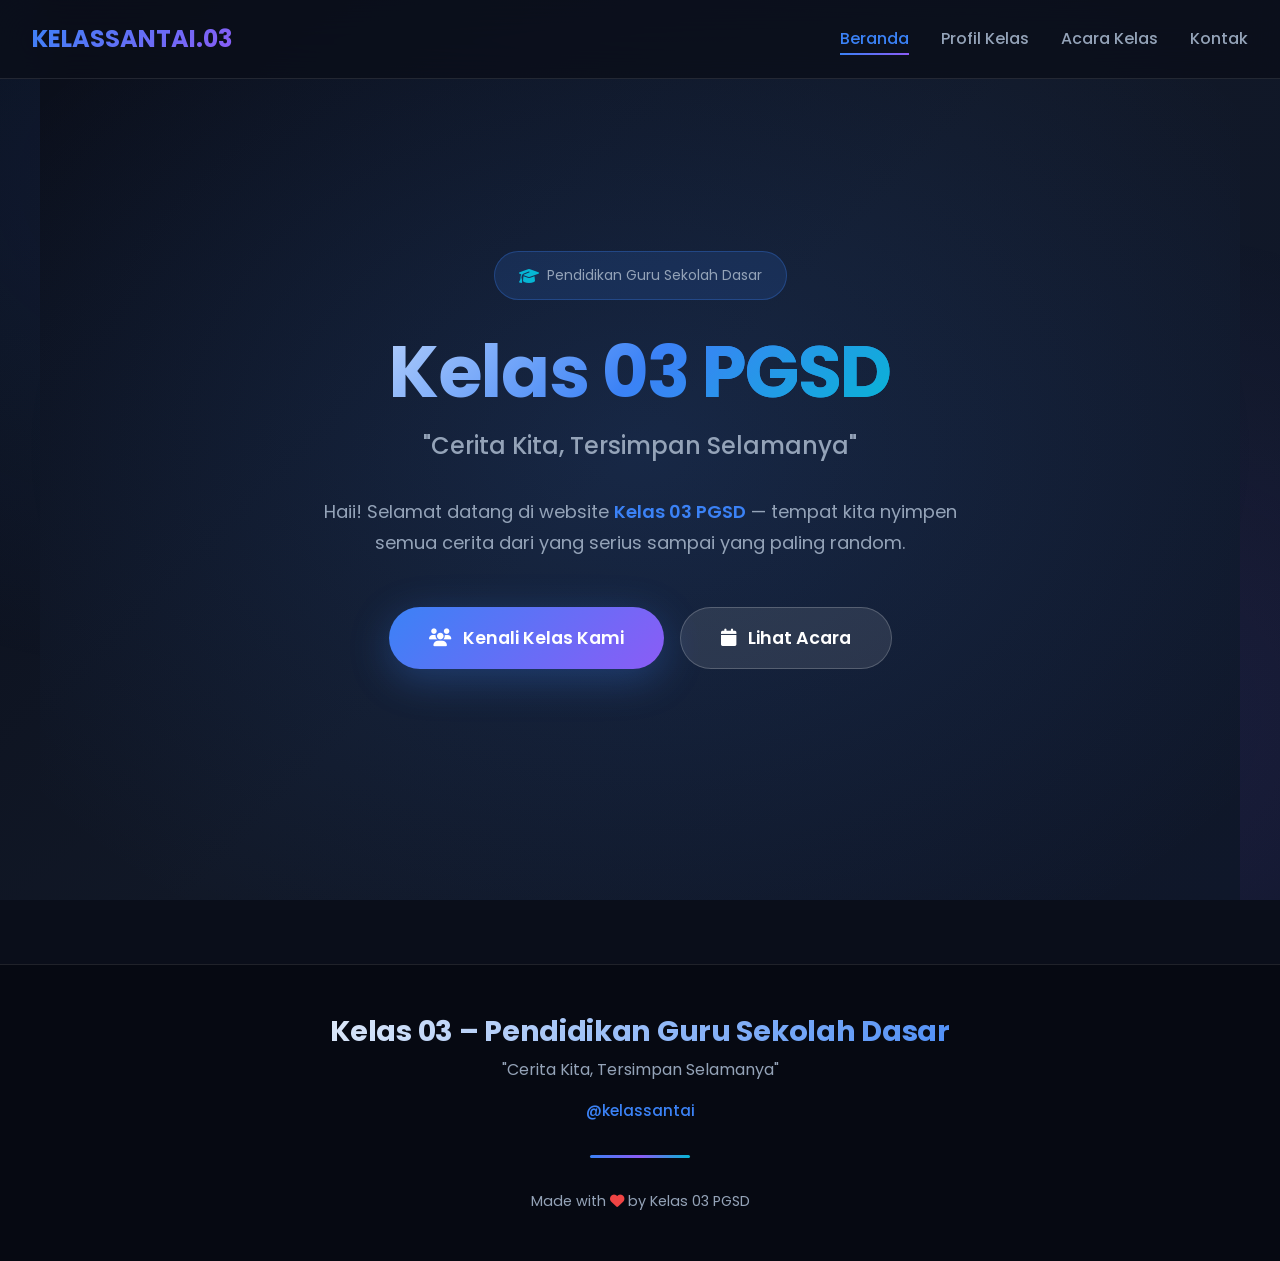
==== index.html @ fdf94b99 "Add files via upload" ====
<!DOCTYPE html>
<html lang="id">
<head>
    <meta charset="UTF-8">
    <meta name="viewport" content="width=device-width, initial-scale=1.0">
    <title>Beranda - Kelas 03 PGSD</title>
    <link rel="preconnect" href="https://fonts.googleapis.com">
    <link rel="preconnect" href="https://fonts.gstatic.com" crossorigin>
    <link href="https://fonts.googleapis.com/css2?family=Poppins:wght@300;400;500;600;700&display=swap" rel="stylesheet">
    <link rel="stylesheet" href="https://cdnjs.cloudflare.com/ajax/libs/font-awesome/6.4.0/css/all.min.css">
    <link rel="stylesheet" href="style.css">
</head>
<body>
    <!-- Logo Popup Overlay -->
    <div class="logo-popup" id="logoPopup">
        <img src="logo kelas png.png" alt="Logo Kelas 03" class="logo-popup-image">
    </div>

    <!-- Background Layers -->
    <div class="bg-layer bg-layer-1"></div>
    <div class="bg-layer bg-layer-2"></div>
    <div class="bg-layer bg-layer-3"></div>

    <!-- Navbar -->
    <nav class="navbar">
        <a href="index.html" class="nav-logo">KELASSANTAI.03</a>
        <ul class="nav-links" id="navLinks">
            <li><a href="index.html" class="active">Beranda</a></li>
            <li><a href="Profil Kelas.html">Profil Kelas</a></li>
            <li><a href="Acara kelas.html">Acara Kelas</a></li>
            <li><a href="Kontak.html">Kontak</a></li>
        </ul>
        <button class="mobile-menu-btn" id="mobileMenuBtn">
            <i class="fas fa-bars"></i>
        </button>
    </nav>

    <!-- Hero Section -->
    <section class="hero" id="beranda">
        <div class="hero-bg">
            <div class="hero-bg-gradient"></div>
            <div class="hero-bg-glow"></div>
        </div>
        
        <div class="hero-content">
            <div class="hero-badge">
                <i class="fas fa-graduation-cap"></i>
                <span>Pendidikan Guru Sekolah Dasar</span>
            </div>
            
            <h1>Kelas 03 <span class="highlight">PGSD</span></h1>
            
            <p class="hero-tagline">"Cerita Kita, Tersimpan Selamanya"</p>
            
            <p class="hero-subtitle">
                Haii! Selamat datang di website <span class="highlight">Kelas 03 PGSD</span> — tempat kita nyimpen semua cerita dari yang serius sampai yang paling random.
            </p>
            
            <div class="hero-cta">
                <a href="Profil Kelas.html" class="cta-button">
                    <i class="fas fa-users"></i>
                    Kenali Kelas Kami
                </a>
                <a href="Acara kelas.html" class="cta-button secondary">
                    <i class="fas fa-calendar"></i>
                    Lihat Acara
                </a>
            </div>
        </div>
        
    </section>

    <!-- Footer -->
    <footer class="footer">
        <div class="footer-content">
            <h2 class="footer-title">Kelas 03 – Pendidikan Guru Sekolah Dasar</h2>
            <p class="footer-tagline">"Cerita Kita, Tersimpan Selamanya"</p>
            <p class="footer-username">@kelassantai</p>
            
            <div class="footer-divider"></div>
            
            <p class="footer-bottom">
                Made with <i class="fas fa-heart"></i> by Kelas 03 PGSD
            </p>
        </div>
    </footer>

    <script>
        // Mobile Menu Toggle
        const mobileMenuBtn = document.getElementById('mobileMenuBtn');
        const navLinks = document.getElementById('navLinks');

        mobileMenuBtn.addEventListener('click', () => {
            navLinks.classList.toggle('active');
            const icon = mobileMenuBtn.querySelector('i');
            icon.classList.toggle('fa-bars');
            icon.classList.toggle('fa-times');
        });

        // Close mobile menu when clicking a link
        document.querySelectorAll('.nav-links a').forEach(link => {
            link.addEventListener('click', () => {
                navLinks.classList.remove('active');
                const icon = mobileMenuBtn.querySelector('i');
                icon.classList.add('fa-bars');
                icon.classList.remove('fa-times');
            });
        });

        // Logo Popup
        const logoPopup = document.getElementById('logoPopup');
        const navLogo = document.querySelector('.nav-logo');

        if (navLogo && logoPopup) {
            navLogo.style.cursor = 'pointer';
            
            navLogo.addEventListener('click', (e) => {
                e.preventDefault();
                logoPopup.classList.add('active');
                
                // Hide after 2 seconds
                setTimeout(() => {
                    logoPopup.classList.remove('active');
                }, 2000);
            });

            // Close on click outside
            logoPopup.addEventListener('click', () => {
                logoPopup.classList.remove('active');
            });
        }
    </script>
</body>
</html>
---- style.css ----
* {
    margin: 0;
    padding: 0;
    box-sizing: border-box;
}

:root {
    --primary-dark: #0a0e1a;
    --secondary-dark: #111827;
    --accent-blue: #3b82f6;
    --accent-purple: #8b5cf6;
    --accent-cyan: #06b6d4;
    --text-primary: #f1f5f9;
    --text-secondary: #94a3b8;
    --glass-bg: rgba(255, 255, 255, 0.05);
    --glass-border: rgba(255, 255, 255, 0.1);
    --glow-blue: rgba(59, 130, 246, 0.3);
    --glow-purple: rgba(139, 92, 246, 0.3);
    --container-max: 1200px;
    --spacing-xs: 8px;
    --spacing-sm: 12px;
    --spacing-md: 16px;
    --spacing-lg: 24px;
    --spacing-xl: 32px;
}

html {
    scroll-behavior: smooth;
}

body {
    font-family: 'Poppins', sans-serif;
    background: var(--primary-dark);
    color: var(--text-primary);
    min-height: 100vh;
    overflow-x: hidden;
    line-height: 1.6;
}

/* Container for consistent width */
.container {
    width: 100%;
    max-width: var(--container-max);
    margin: 0 auto;
    padding: 0 var(--spacing-md);
}

/* Prevent text overflow */
p, h1, h2, h3, h4, h5, h6 {
    overflow-wrap: break-word;
    word-wrap: break-word;
    -webkit-hyphens: auto;
    hyphens: auto;
}

/* Responsive Heading Styles */
h1 {
    font-size: clamp(28px, 5vw, 72px);
    font-weight: 700;
    line-height: 1.2;
    letter-spacing: -0.02em;
    color: var(--text-primary);
}

h2 {
    font-size: clamp(24px, 4vw, 56px);
    font-weight: 700;
    line-height: 1.25;
    letter-spacing: -0.01em;
    color: var(--text-primary);
}

h3 {
    font-size: clamp(20px, 3vw, 48px);
    font-weight: 600;
    line-height: 1.3;
    color: var(--text-primary);
}

h4 {
    font-size: clamp(18px, 2.5vw, 36px);
    font-weight: 600;
    line-height: 1.35;
    color: var(--text-primary);
}

/* Make images responsive */
img {
    max-width: 100%;
    height: auto;
    display: block;
}

/* Ensure buttons are comfortable on mobile */
button, .btn, .cta-button {
    min-height: 44px;
    min-width: 44px;
    touch-action: manipulation;
}

/* Background Layers */
.bg-layer {
    position: fixed;
    top: 0;
    left: 0;
    width: 100%;
    height: 100%;
    pointer-events: none;
    z-index: -1;
}

.bg-layer-1 {
    background: linear-gradient(135deg, #0a0e1a 0%, #111827 50%, #0f172a 100%);
}

.bg-layer-2 {
    background: radial-gradient(ellipse at 20% 20%, rgba(59, 130, 246, 0.1) 0%, transparent 50%),
                radial-gradient(ellipse at 80% 80%, rgba(139, 92, 246, 0.1) 0%, transparent 50%);
}

.bg-layer-3 {
    background: radial-gradient(ellipse at 50% 50%, rgba(6, 182, 212, 0.05) 0%, transparent 70%);
}

/* Logo Popup */
.logo-popup {
    position: fixed;
    top: 0;
    left: 0;
    right: 0;
    bottom: 0;
    background: rgba(10, 14, 26, 0.95);
    backdrop-filter: blur(20px);
    display: flex;
    align-items: center;
    justify-content: center;
    z-index: 9999;
    opacity: 0;
    visibility: hidden;
    transition: all 0.4s ease;
}

.logo-popup.active {
    opacity: 1;
    visibility: visible;
}

.logo-popup-image {
    max-width: 80%;
    max-height: 80%;
    object-fit: contain;
    animation: logoPopupZoom 0.5s ease forwards;
}

.logo-placeholder {
    text-align: center;
    color: #667eea;
    animation: logoPopupZoom 0.5s ease forwards;
}

.logo-placeholder i {
    font-size: 80px;
    margin-bottom: 20px;
    opacity: 0.5;
}

.logo-placeholder p {
    font-size: 24px;
    font-weight: 600;
    margin-bottom: 10px;
    color: #fff;
}

.logo-placeholder span {
    font-size: 16px;
    color: #667eea;
    font-style: italic;
}

@keyframes logoPopupZoom {
    0% {
        transform: scale(0.5);
        opacity: 0;
    }
    100% {
        transform: scale(1);
        opacity: 1;
    }
}

/* Navbar */
.navbar {
    position: fixed;
    top: 0;
    left: 0;
    right: 0;
    padding: clamp(12px, 2vw, 20px) clamp(16px, 3vw, 32px);
    background: rgba(10, 14, 26, 0.8);
    backdrop-filter: blur(20px);
    border-bottom: 1px solid var(--glass-border);
    z-index: 1000;
    display: flex;
    justify-content: space-between;
    align-items: center;
}

.nav-logo {
    font-size: clamp(18px, 2.5vw, 24px);
    font-weight: 700;
    background: linear-gradient(135deg, var(--accent-blue), var(--accent-purple));
    -webkit-background-clip: text;
    -webkit-text-fill-color: transparent;
    background-clip: text;
    text-decoration: none;
}

.logo-popup-image {
    max-width: 85%;
    max-height: 85%;
    object-fit: contain;
    animation: logoPopupZoom 0.5s ease forwards;
    filter: drop-shadow(0 0 20px rgba(102, 126, 234, 0.6))
            drop-shadow(0 0 40px rgba(118, 75, 162, 0.4));
}

.nav-links {
    display: flex;
    gap: clamp(16px, 3vw, 32px);
    list-style: none;
}

.nav-links a {
    color: var(--text-secondary);
    text-decoration: none;
    font-weight: 500;
    font-size: clamp(12px, 1.5vw, 16px);
    transition: all 0.3s ease;
    position: relative;
}

.nav-links a:hover {
    color: var(--text-primary);
}

.nav-links a.active {
    color: var(--accent-blue);
}

.nav-links a::after {
    content: '';
    position: absolute;
    bottom: -5px;
    left: 0;
    width: 0;
    height: 2px;
    background: linear-gradient(90deg, var(--accent-blue), var(--accent-purple));
    transition: width 0.3s ease;
}

.nav-links a:hover::after,
.nav-links a.active::after {
    width: 100%;
}

.mobile-menu-btn {
    display: none;
    background: none;
    border: none;
    color: var(--text-primary);
    font-size: 1.5rem;
    cursor: pointer;
}

/* Hero Section */
.hero {
    position: relative;
    width: 100%;
    min-height: 100vh;
    display: flex;
    align-items: center;
    justify-content: center;
    text-align: center;
    overflow: hidden;
    padding: 80px 20px 60px;
}

.hero-bg {
    position: absolute;
    top: 0;
    left: 0;
    right: 0;
    bottom: 0;
    z-index: -1;
}

.hero-bg-gradient {
    position: absolute;
    top: 0;
    left: 0;
    right: 0;
    bottom: 0;
    background: linear-gradient(135deg, #0a0e1a 0%, #111827 50%, #0f172a 100%);
}

.hero-bg-glow {
    position: absolute;
    top: 50%;
    left: 50%;
    transform: translate(-50%, -50%);
    width: 150%;
    height: 150%;
    background: radial-gradient(ellipse at center, rgba(59, 130, 246, 0.15) 0%, transparent 60%);
    pointer-events: none;
}

.hero-content {
    max-width: 900px;
    width: 100%;
    animation: heroFadeIn 1s ease forwards;
}

@keyframes heroFadeIn {
    from {
        opacity: 0;
        transform: translateY(30px);
    }
    to {
        opacity: 1;
        transform: translateY(0);
    }
}

.hero-badge {
    display: inline-flex;
    align-items: center;
    gap: 8px;
    padding: 12px 24px;
    background: rgba(59, 130, 246, 0.15);
    backdrop-filter: blur(10px);
    border: 1px solid rgba(59, 130, 246, 0.3);
    border-radius: 50px;
    font-size: clamp(12px, 2vw, 14px);
    color: var(--text-secondary);
    margin-bottom: clamp(16px, 3vw, 32px);
    animation: heroFadeIn 1s ease forwards;
    animation-delay: 0.2s;
    opacity: 0;
}

.hero-badge i {
    color: var(--accent-cyan);
    font-size: clamp(14px, 2.5vw, 16px);
}

.hero-content h1 {
    font-size: clamp(32px, 7vw, 72px);
    font-weight: 700;
    margin-bottom: clamp(8px, 2vw, 16px);
    background: linear-gradient(135deg, #ffffff 0%, var(--accent-blue) 50%, var(--accent-cyan) 100%);
    -webkit-background-clip: text;
    -webkit-text-fill-color: transparent;
    background-clip: text;
    line-height: 1.1;
    animation: heroFadeIn 1s ease forwards;
    animation-delay: 0.4s;
    opacity: 0;
}

.hero-content h1 .highlight {
    background: linear-gradient(135deg, var(--accent-blue), var(--accent-cyan));
    -webkit-background-clip: text;
    -webkit-text-fill-color: transparent;
    background-clip: text;
}

.hero-tagline {
    font-size: clamp(16px, 3vw, 24px);
    color: var(--text-secondary);
    margin-bottom: clamp(16px, 3vw, 32px);
    font-weight: 500;
    animation: heroFadeIn 1s ease forwards;
    animation-delay: 0.6s;
    opacity: 0;
}

.hero-subtitle {
    font-size: clamp(14px, 2.5vw, 18px);
    color: var(--text-secondary);
    line-height: 1.7;
    margin-bottom: clamp(24px, 4vw, 48px);
    max-width: 650px;
    margin-left: auto;
    margin-right: auto;
    animation: heroFadeIn 1s ease forwards;
    animation-delay: 0.8s;
    opacity: 0;
}

.hero-subtitle .highlight {
    color: var(--accent-blue);
    font-weight: 600;
}

.hero-cta {
    display: flex;
    gap: 16px;
    justify-content: center;
    flex-wrap: wrap;
    animation: heroFadeIn 1s ease forwards;
    animation-delay: 1s;
    opacity: 0;
}

.cta-button {
    display: inline-flex;
    align-items: center;
    gap: 8px;
    padding: clamp(12px, 2vw, 16px) clamp(20px, 4vw, 32px);
    background: linear-gradient(135deg, var(--accent-blue), var(--accent-purple));
    color: #ffffff;
    text-decoration: none;
    border-radius: 50px;
    font-weight: 600;
    font-size: clamp(14px, 2vw, 16px);
    transition: all 0.3s ease;
    box-shadow: 0 10px 30px rgba(59, 130, 246, 0.3);
    border: none;
    cursor: pointer;
}

.cta-button:hover {
    transform: translateY(-3px);
    box-shadow: 0 15px 40px rgba(59, 130, 246, 0.4);
}

.cta-button.secondary {
    background: rgba(255, 255, 255, 0.1);
    backdrop-filter: blur(10px);
    border: 1px solid rgba(255, 255, 255, 0.2);
    box-shadow: none;
}

.cta-button.secondary:hover {
    background: rgba(255, 255, 255, 0.2);
    box-shadow: 0 10px 30px rgba(255, 255, 255, 0.1);
}

.scroll-indicator {
    position: absolute;
    bottom: clamp(16px, 3vw, 32px);
    left: 50%;
    transform: translateX(-50%);
    display: flex;
    flex-direction: column;
    align-items: center;
    gap: 8px;
    color: var(--text-secondary);
    font-size: clamp(10px, 1.5vw, 12px);
    animation: bounce 2s infinite;
}

.scroll-indicator i {
    font-size: clamp(14px, 2vw, 18px);
}

@keyframes bounce {
    0%, 20%, 50%, 80%, 100% { transform: translateX(-50%) translateY(0); }
    40% { transform: translateX(-50%) translateY(-10px); }
    60% { transform: translateX(-50%) translateY(-5px); }
}

.hero-description .emoji-highlight {
    font-size: 1.3rem;
}

.cta-button {
    display: inline-flex;
    align-items: center;
    gap: 0.75rem;
    padding: 1rem 2.5rem;
    background: linear-gradient(135deg, var(--accent-blue), var(--accent-purple));
    color: white;
    text-decoration: none;
    border-radius: 50px;
    font-weight: 600;
    font-size: 1.1rem;
    transition: all 0.3s ease;
    box-shadow: 0 10px 40px var(--glow-blue);
    border: none;
    cursor: pointer;
}

.cta-button:hover {
    transform: translateY(-3px);
    box-shadow: 0 15px 50px var(--glow-purple);
}

/* Sections */
section {
    padding: clamp(40px, 8vw, 96px) clamp(16px, 4vw, 32px);
    max-width: 1200px;
    margin: 0 auto;
}

.section-header {
    text-align: center;
    margin-bottom: clamp(24px, 5vw, 64px);
}

.section-header h2 {
    font-size: clamp(1.75rem, 5vw, 3rem);
    font-weight: 700;
    margin-bottom: 0.75rem;
    background: linear-gradient(135deg, var(--text-primary), var(--accent-blue));
    -webkit-background-clip: text;
    -webkit-text-fill-color: transparent;
    background-clip: text;
    line-height: 1.3;
}

.section-header p {
    color: var(--text-secondary);
    font-size: clamp(14px, 2.5vw, 18px);
    max-width: 600px;
    margin: 0 auto;
    line-height: 1.7;
}

.section-icon {
    font-size: clamp(2rem, 5vw, 3rem);
    margin-bottom: 1rem;
}

/* Header Image Section */
.header-image-section {
    padding-top: 70px;
    margin-bottom: clamp(16px, 3vw, 32px);
}

.header-image-wrapper {
    position: relative;
    width: 100%;
    max-height: clamp(300px, 50vw, 500px);
    overflow: hidden;
    border-radius: 0 0 clamp(16px, 4vw, 30px) clamp(16px, 4vw, 30px);
}

.header-image {
    width: 100%;
    height: clamp(200px, 40vw, 450px);
    object-fit: cover;
    object-position: center;
    display: block;
    filter: brightness(0.85) contrast(1.05);
}

.header-overlay {
    position: absolute;
    top: 0;
    left: 0;
    right: 0;
    bottom: 0;
    background: linear-gradient(
        180deg,
        rgba(10, 14, 26, 0.4) 0%,
        rgba(10, 14, 26, 0.6) 50%,
        rgba(10, 14, 26, 0.8) 100%
    );
    pointer-events: none;
}

.header-content {
    position: absolute;
    bottom: 0;
    left: 0;
    right: 0;
    padding: 3rem 2rem;
    text-align: center;
    z-index: 10;
}

.header-badge {
    display: inline-flex;
    align-items: center;
    gap: 0.5rem;
    background: rgba(59, 130, 246, 0.3);
    backdrop-filter: blur(10px);
    padding: 0.5rem 1.5rem;
    border-radius: 50px;
    margin-bottom: 1rem;
    border: 1px solid rgba(255, 255, 255, 0.2);
    animation: fadeInDown 0.8s ease forwards;
}

.header-badge i {
    color: var(--accent-cyan);
}

.header-badge span {
    font-size: 0.9rem;
    font-weight: 500;
    color: var(--text-primary);
}

.header-content h2 {
    font-size: 3rem;
    font-weight: 700;
    margin-bottom: 0.5rem;
    background: linear-gradient(135deg, #ffffff, #e2e8f0);
    -webkit-background-clip: text;
    -webkit-text-fill-color: transparent;
    background-clip: text;
    animation: fadeInUp 0.8s ease forwards;
    animation-delay: 0.2s;
    opacity: 0;
}

.header-tagline {
    font-size: 1.2rem;
    color: rgba(255, 255, 255, 0.9);
    font-weight: 300;
    margin-bottom: 1.5rem;
    animation: fadeInUp 0.8s ease forwards;
    animation-delay: 0.4s;
    opacity: 0;
}

.header-divider {
    display: flex;
    align-items: center;
    justify-content: center;
    gap: 1rem;
    animation: fadeIn 0.8s ease forwards;
    animation-delay: 0.6s;
    opacity: 0;
}

.header-divider span {
    width: 60px;
    height: 2px;
    background: linear-gradient(90deg, transparent, rgba(255, 255, 255, 0.6), transparent);
}

.header-divider i {
    color: #ec4899;
    font-size: 1.2rem;
    animation: heartbeat 1.5s ease infinite;
}

@keyframes fadeIn {
    from { opacity: 0; }
    to { opacity: 1; }
}

@keyframes fadeInUp {
    from {
        opacity: 0;
        transform: translateY(20px);
    }
    to {
        opacity: 1;
        transform: translateY(0);
    }
}

@keyframes fadeInDown {
    from {
        opacity: 0;
        transform: translateY(-20px);
    }
    to {
        opacity: 1;
        transform: translateY(0);
    }
}

@keyframes heartbeat {
    0%, 100% { transform: scale(1); }
    50% { transform: scale(1.2); }
}

/* Article Section */
.article-section {
    padding-top: 0;
    padding-bottom: 0;
}

.article-container {
    max-width: 900px;
    margin: 0 auto;
}

.article-header {
    position: relative;
    width: 100%;
    max-height: 90vh;
    overflow: hidden;
    margin-bottom: 0;
}

.article-image {
    width: 100%;
    height: auto;
    display: block;
    filter: brightness(1) contrast(1.05) saturate(1.1);
}

.article-image-overlay {
    position: absolute;
    top: 0;
    left: 0;
    right: 0;
    bottom: 0;
    background: linear-gradient(
        180deg,
        rgba(10, 14, 26, 0.4) 0%,
        rgba(10, 14, 26, 0.6) 50%,
        rgba(10, 14, 26, 0.9) 100%
    );
}

.article-header-content {
    position: absolute;
    bottom: 0;
    left: 0;
    right: 0;
    padding: 3rem 2rem;
    text-align: center;
}

.article-category {
    display: inline-flex;
    align-items: center;
    gap: 8px;
    background: rgba(249, 115, 22, 0.9);
    color: #ffffff;
    padding: 8px 16px;
    border-radius: 50px;
    font-size: 0.85rem;
    font-weight: 500;
    margin-bottom: 1rem;
}

.article-header-content h1 {
    font-size: clamp(28px, 5vw, 48px);
    font-weight: 700;
    color: #ffffff;
    margin-bottom: 1rem;
    line-height: 1.2;
}

.article-meta {
    display: flex;
    flex-wrap: wrap;
    gap: 1.5rem;
    color: rgba(255, 255, 255, 0.9);
    font-size: 0.95rem;
}

.article-meta span {
    display: flex;
    align-items: center;
    gap: 8px;
}

.article-body {
    background: rgba(255, 255, 255, 0.03);
    border: 1px solid rgba(255, 255, 255, 0.1);
    border-radius: 20px;
    padding: 3rem;
}

.article-lead {
    font-size: clamp(28px, 5vw, 48px);
    color: #ffffff;
    line-height: 1.3;
    letter-spacing: -0.02em;
    margin-bottom: 1.5rem;
    font-weight: 700;
}

.article-body p {
    font-size: 1.1rem;
    color: rgba(255, 255, 255, 0.9);
    line-height: 1.9;
    margin-bottom: 1.5rem;
    font-family: 'Poppins', sans-serif;
}

.article-body h2 {
    font-size: clamp(24px, 4vw, 36px);
    font-weight: 700;
    color: #ffffff;
    margin: 2.5rem 0 1.5rem;
    display: flex;
    align-items: center;
    gap: 12px;
    line-height: 1.3;
    letter-spacing: -0.01em;
}

.article-body h2 i {
    color: #ec4899;
}

.article-quote {
    font-size: 1.3rem;
    color: var(--accent-blue);
    font-style: italic;
    text-align: center;
    padding: 2rem;
    margin: 2rem 0;
    border-left: 4px solid var(--accent-blue);
    border-right: 4px solid var(--accent-blue);
    background: rgba(59, 130, 246, 0.1);
    border-radius: 10px;
}

.article-body .back-btn {
    display: inline-flex;
    align-items: center;
    gap: 8px;
    margin-top: 2rem;
    padding: 14px 28px;
    background: linear-gradient(135deg, var(--accent-blue), var(--accent-purple));
    color: #ffffff;
    text-decoration: none;
    border-radius: 50px;
    font-weight: 600;
    font-size: 1rem;
    transition: all 0.3s ease;
    box-shadow: 0 10px 30px rgba(59, 130, 246, 0.3);
}

.article-body .back-btn:hover {
    transform: translateY(-3px);
    box-shadow: 0 15px 40px rgba(59, 130, 246, 0.4);
}

/* Activity Card Image */
.activity-img {
    width: 100%;
    height: 100%;
    object-fit: cover;
    border-radius: 15px;
}

/* Stats Section */
.stats-section {
    padding: 2rem 0;
    text-align: center;
}

.stats-title {
    font-size: 1.8rem;
    margin-bottom: 2rem;
    background: linear-gradient(135deg, var(--accent-blue), var(--accent-purple));
    -webkit-background-clip: text;
    -webkit-text-fill-color: transparent;
    background-clip: text;
}

.stats-title i {
    -webkit-text-fill-color: var(--accent-blue);
    margin-right: 0.5rem;
}

.stats-grid {
    display: grid;
    grid-template-columns: repeat(auto-fit, minmax(280px, 1fr));
    gap: 2rem;
    max-width: 1000px;
    margin: 0 auto;
}

.stats-card {
    padding: 2.5rem 2rem;
    border-radius: 20px;
    text-align: center;
    transition: all 0.4s ease;
    position: relative;
    overflow: hidden;
}

.stats-card::before {
    content: '';
    position: absolute;
    top: 0;
    left: 0;
    right: 0;
    height: 4px;
    background: linear-gradient(90deg, transparent, var(--accent-blue), transparent);
    opacity: 0;
    transition: opacity 0.3s ease;
}

.stats-card:hover::before {
    opacity: 1;
}

.stats-card:hover {
    transform: translateY(-10px);
    box-shadow: 0 20px 40px rgba(0, 0, 0, 0.3);
}

.stats-icon {
    width: 80px;
    height: 80px;
    border-radius: 50%;
    display: flex;
    align-items: center;
    justify-content: center;
    margin: 0 auto 1.5rem;
    font-size: 2.5rem;
    position: relative;
}

.mahasiswa-card .stats-icon {
    background: linear-gradient(135deg, rgba(59, 130, 246, 0.2), rgba(59, 130, 246, 0.1));
    color: var(--accent-blue);
    box-shadow: 0 0 30px rgba(59, 130, 246, 0.3);
}

.mahasiswi-card .stats-icon {
    background: linear-gradient(135deg, rgba(236, 72, 153, 0.2), rgba(236, 72, 153, 0.1));
    color: #ec4899;
    box-shadow: 0 0 30px rgba(236, 72, 153, 0.3);
}

.total-card .stats-icon {
    background: linear-gradient(135deg, rgba(139, 92, 246, 0.2), rgba(139, 92, 246, 0.1));
    color: var(--accent-purple);
    box-shadow: 0 0 30px rgba(139, 92, 246, 0.3);
}

.stats-number {
    font-size: 4rem;
    font-weight: 700;
    line-height: 1;
    margin-bottom: 0.5rem;
}

.mahasiswa-card .stats-number {
    color: #ffffff;
}

.mahasiswi-card .stats-number {
    color: #ffffff;
}

.total-card .stats-number {
    color: #ffffff;
}

.stats-card h4 {
    font-size: 1.3rem;
    margin-bottom: 0.25rem;
}

.stats-card p {
    color: var(--text-secondary);
    font-size: 0.95rem;
}

/* Animation for counter */
@keyframes countUp {
    0% {
        transform: translateY(20px);
        opacity: 0;
    }
    100% {
        transform: translateY(0);
        opacity: 1;
    }
}

.counter {
    animation: countUp 0.5s ease forwards;
}

/* Cards */
.card {
    background: var(--glass-bg);
    border: 1px solid var(--glass-border);
    border-radius: clamp(12px, 3vw, 20px);
    padding: clamp(16px, 4vw, 32px);
    backdrop-filter: blur(20px);
    transition: all 0.3s ease;
    overflow: hidden;
}

.card:hover {
    transform: translateY(-5px);
    border-color: var(--accent-blue);
    box-shadow: 0 20px 60px rgba(59, 130, 246, 0.1);
}

/* Profile Section */
.profile-grid {
    display: grid;
    grid-template-columns: repeat(auto-fit, minmax(280px, 1fr));
    gap: clamp(16px, 3vw, 32px);
    margin-bottom: clamp(24px, 4vw, 48px);
}

.identity-card {
    text-align: center;
}

.identity-card h3 {
    font-size: clamp(1.25rem, 3vw, 1.5rem);
    margin-bottom: clamp(12px, 2vw, 24px);
    color: var(--accent-blue);
    display: flex;
    align-items: center;
    justify-content: center;
    gap: 0.5rem;
    flex-wrap: wrap;
}

.identity-item {
    display: flex;
    justify-content: space-between;
    padding: 0.75rem 0;
    border-bottom: 1px solid var(--glass-border);
    gap: 8px;
}

.identity-item:last-child {
    border-bottom: none;
}

.identity-label {
    color: var(--text-secondary);
    font-size: clamp(13px, 2vw, 15px);
}

.identity-value {
    font-weight: 600;
    color: var(--text-primary);
    font-size: clamp(13px, 2vw, 15px);
    text-align: right;
}

.dosen-card {
    text-align: center;
}

.dosen-card h3 {
    font-size: clamp(1.25rem, 3vw, 1.5rem);
    margin-bottom: clamp(12px, 2vw, 24px);
    color: var(--accent-purple);
    display: flex;
    align-items: center;
    justify-content: center;
    gap: 0.5rem;
    flex-wrap: wrap;
}

.dosen-avatar {
    width: clamp(80px, 15vw, 100px);
    height: clamp(80px, 15vw, 100px);
    border-radius: 50%;
    background: linear-gradient(135deg, var(--accent-blue), var(--accent-purple));
    display: flex;
    align-items: center;
    justify-content: center;
    margin: 0 auto 1rem;
    font-size: clamp(2rem, 5vw, 2.5rem);
}

.struktur-card {
    text-align: center;
}

.struktur-card h3 {
    font-size: clamp(1.25rem, 3vw, 1.5rem);
    margin-bottom: clamp(12px, 2vw, 24px);
    color: var(--accent-cyan);
    display: flex;
    align-items: center;
    justify-content: center;
    gap: 0.5rem;
    flex-wrap: wrap;
}

.struktur-item {
    display: flex;
    align-items: center;
    gap: clamp(8px, 2vw, 16px);
    padding: clamp(8px, 2vw, 16px);
    background: rgba(255, 255, 255, 0.03);
    border-radius: 12px;
    overflow: hidden;
    margin-bottom: 0.75rem;
}

.struktur-item:last-child {
    margin-bottom: 0;
}

.struktur-item i {
    font-size: 1.5rem;
    color: var(--accent-blue);
}

.struktur-item .role {
    color: var(--text-secondary);
    font-size: 0.9rem;
}

.struktur-item .name {
    font-weight: 600;
}

/* Deskripsi Kelas */
.deskripsi-section {
    margin-top: 3rem;
}

.deskripsi-card {
    padding: 2.5rem;
}

.deskripsi-card h3 {
    font-size: 1.8rem;
    margin-bottom: 1.5rem;
    display: flex;
    align-items: center;
    gap: 0.75rem;
}

.deskripsi-card h3 i {
    color: var(--accent-blue);
}

.deskripsi-card p {
    color: var(--text-secondary);
    line-height: 1.8;
    margin-bottom: 2rem;
}

/* Perjalanan Akademik */
.perjalanan-timeline {
    display: grid;
    grid-template-columns: repeat(auto-fit, minmax(250px, 1fr));
    gap: 1.5rem;
    margin-top: 2rem;
}

.timeline-item {
    background: rgba(255, 255, 255, 0.03);
    border-radius: 15px;
    padding: 1.5rem;
    border-left: 4px solid var(--accent-blue);
    transition: all 0.3s ease;
}

.timeline-item:hover {
    background: rgba(255, 255, 255, 0.06);
    transform: translateX(5px);
}

.timeline-item.sem2 {
    border-left-color: var(--accent-purple);
}

.timeline-badge {
    display: inline-block;
    padding: 0.25rem 1rem;
    background: var(--accent-blue);
    border-radius: 20px;
    font-size: 0.8rem;
    font-weight: 600;
    margin-bottom: 0.75rem;
}

.timeline-item.sem2 .timeline-badge {
    background: var(--accent-purple);
}

.timeline-content {
    color: var(--text-secondary);
    font-size: 0.95rem;
}

/* Visi Misi */
.visi-misi-grid {
    display: grid;
    grid-template-columns: repeat(auto-fit, minmax(300px, 1fr));
    gap: 2rem;
    margin-top: 2rem;
}

.visi-card, .misi-card {
    padding: 2rem;
}

.visi-card h3, .misi-card h3 {
    font-size: 1.5rem;
    margin-bottom: 1.5rem;
    display: flex;
    align-items: center;
    gap: 0.75rem;
}

.visi-card h3 i {
    color: #fbbf24;
}

.misi-card h3 i {
    color: var(--accent-cyan);
}

.visi-card p {
    color: var(--text-secondary);
    line-height: 1.8;
    font-style: italic;
    font-size: 1.1rem;
}

.misi-list {
    list-style: none;
}

.misi-list li {
    display: flex;
    align-items: flex-start;
    gap: 0.75rem;
    padding: 0.75rem 0;
    color: var(--text-secondary);
}

.misi-list li i {
    color: var(--accent-cyan);
    margin-top: 0.25rem;
}

/* Harapan */
.harapan-card {
    margin-top: 3rem;
    text-align: center;
    padding: 2.5rem;
    background: linear-gradient(135deg, rgba(59, 130, 246, 0.1), rgba(139, 92, 246, 0.1));
}

.harapan-card h3 {
    font-size: 1.5rem;
    margin-bottom: 1rem;
    display: flex;
    align-items: center;
    justify-content: center;
    gap: 0.75rem;
}

.harapan-card h3 i {
    color: var(--accent-blue);
}

.harapan-card p {
    color: var(--text-secondary);
    line-height: 1.8;
    max-width: 700px;
    margin: 0 auto;
}

/* Acara Section */
.acara-empty {
    text-align: center;
    padding: 4rem 2rem;
}

.acara-empty-icon {
    font-size: 5rem;
    margin-bottom: 1.5rem;
    opacity: 0.5;
}

.acara-empty h3 {
    font-size: 1.5rem;
    margin-bottom: 1rem;
    color: var(--text-secondary);
}

.acara-empty p {
    color: var(--text-secondary);
    max-width: 500px;
    margin: 0 auto;
    line-height: 1.8;
}

.coming-soon-badge {
    display: inline-flex;
    align-items: center;
    gap: 0.5rem;
    padding: 0.75rem 1.5rem;
    background: linear-gradient(135deg, var(--accent-blue), var(--accent-purple));
    border-radius: 50px;
    font-weight: 600;
    margin-top: 1.5rem;
    animation: pulse 2s infinite;
}

@keyframes pulse {
    0%, 100% { transform: scale(1); }
    50% { transform: scale(1.05); }
}

/* Contact Section */
.contact-grid {
    display: grid;
    grid-template-columns: repeat(auto-fit, minmax(260px, 1fr));
    gap: clamp(16px, 3vw, 32px);
}

.contact-card {
    text-align: center;
    padding: clamp(20px, 4vw, 40px) clamp(16px, 3vw, 32px);
    transition: all 0.3s ease;
}

.contact-card:hover {
    transform: translateY(-10px);
}

.contact-icon {
    width: clamp(60px, 12vw, 80px);
    height: clamp(60px, 12vw, 80px);
    border-radius: 50%;
    display: flex;
    align-items: center;
    justify-content: center;
    margin: 0 auto clamp(12px, 2vw, 24px);
    font-size: clamp(1.5rem, 4vw, 2rem);
}

.contact-card.whatsapp .contact-icon {
    background: linear-gradient(135deg, #25D366, #128C7E);
}

.contact-card.instagram .contact-icon {
    background: linear-gradient(135deg, #f09433, #e6683c, #dc2743, #cc2366, #bc1888);
}

.contact-card.email .contact-icon {
    background: linear-gradient(135deg, var(--accent-blue), var(--accent-purple));
}

.contact-card h3 {
    font-size: clamp(1rem, 3vw, 1.2rem);
    margin-bottom: 0.5rem;
}

.contact-card .contact-label {
    color: var(--text-secondary);
    font-size: clamp(13px, 2.5vw, 14px);
    margin-bottom: clamp(8px, 2vw, 16px);
}

.contact-card .contact-value {
    font-weight: 600;
    font-size: clamp(14px, 3vw, 18px);
    word-break: break-all;
    line-height: 1.4;
}

.contact-link {
    display: inline-flex;
    align-items: center;
    gap: 0.5rem;
    padding: 0.75rem 1.5rem;
    background: rgba(255, 255, 255, 0.1);
    border-radius: 30px;
    color: var(--text-primary);
    text-decoration: none;
    font-weight: 500;
    margin-top: 1rem;
    transition: all 0.3s ease;
}

.contact-link:hover {
    background: rgba(255, 255, 255, 0.2);
    transform: translateY(-2px);
}

/* Footer */
.footer {
    margin-top: 4rem;
    padding: 3rem 2rem;
    background: rgba(0, 0, 0, 0.3);
    border-top: 1px solid var(--glass-border);
    text-align: center;
}

.footer-content {
    max-width: 800px;
    margin: 0 auto;
}

.footer-title {
    font-size: 1.8rem;
    font-weight: 700;
    margin-bottom: 0.5rem;
    background: linear-gradient(135deg, var(--text-primary), var(--accent-blue));
    -webkit-background-clip: text;
    -webkit-text-fill-color: transparent;
    background-clip: text;
}

.footer-tagline {
    color: var(--text-secondary);
    font-size: 1rem;
    margin-bottom: 1rem;
}

.footer-username {
    color: var(--accent-blue);
    font-weight: 500;
    font-size: 0.95rem;
}

.footer-divider {
    width: 100px;
    height: 3px;
    background: linear-gradient(90deg, var(--accent-blue), var(--accent-purple), var(--accent-cyan));
    margin: 2rem auto;
    border-radius: 5px;
}

.footer-bottom {
    color: var(--text-secondary);
    font-size: 0.9rem;
}

.footer-bottom i {
    color: #ef4444;
}

/* Activity/Event Cards */
.activity-grid {
    display: grid;
    grid-template-columns: repeat(auto-fit, minmax(320px, 1fr));
    gap: 2rem;
    margin-top: 2rem;
}

.activity-card {
    background: var(--glass-bg);
    border: 1px solid var(--glass-border);
    border-radius: clamp(12px, 3vw, 20px);
    overflow: hidden;
    transition: all 0.3s ease;
}

.activity-card:hover {
    transform: translateY(-10px);
    border-color: var(--accent-blue);
    box-shadow: 0 20px 60px rgba(59, 130, 246, 0.15);
}

.activity-image {
    width: 100%;
    height: clamp(150px, 30vw, 200px);
    object-fit: cover;
    background: linear-gradient(135deg, var(--secondary-dark), var(--primary-dark));
    display: flex;
    align-items: center;
    justify-content: center;
    font-size: clamp(2.5rem, 8vw, 4rem);
}

.activity-image img {
    width: 100%;
    height: 100%;
    object-fit: cover;
}

.activity-content {
    padding: clamp(12px, 3vw, 24px);
}

.activity-content h3 {
    font-size: clamp(1.1rem, 3vw, 1.3rem);
    margin-bottom: 0.75rem;
    color: var(--text-primary);
}

.activity-content .narasi-box {
    margin-bottom: 12px;
}

.activity-content .narasi-box .tanggal,
.activity-content .narasi-box .waktu,
.activity-content .narasi-box .lokasi {
    display: flex;
    align-items: center;
    gap: 6px;
    font-size: 12px;
    color: var(--text-secondary);
    margin-bottom: 4px;
}

.activity-content .narasi-box .tanggal i,
.activity-content .narasi-box .waktu i,
.activity-content .narasi-box .lokasi i {
    color: var(--accent-blue);
    font-size: 11px;
    width: 16px;
}

.activity-content .narasi-box .narasi {
    color: var(--text-secondary);
    font-size: 12px;
    line-height: 1.6;
    margin-top: 10px;
    font-family: 'Poppins', sans-serif;
}

.activity-content p {
    color: var(--text-secondary);
    font-size: clamp(13px, 2.5vw, 15px);
    line-height: 1.6;
    margin-bottom: clamp(12px, 2vw, 24px);
}

.read-more-btn {
    display: inline-flex;
    align-items: center;
    gap: 0.5rem;
    padding: clamp(10px, 2vw, 12px) clamp(16px, 3vw, 24px);
    background: linear-gradient(135deg, var(--accent-blue), var(--accent-purple));
    color: white;
    text-decoration: none;
    border-radius: 30px;
    font-weight: 500;
    font-size: clamp(13px, 2.5vw, 14px);
    transition: all 0.3s ease;
    border: none;
    cursor: pointer;
    min-height: 44px;
}

.read-more-btn:hover {
    transform: translateY(-2px);
    box-shadow: 0 10px 30px var(--glow-blue);
}

/* Detail Page Styles */
.detail-container {
    max-width: 900px;
    margin: 0 auto;
    padding: 2rem;
}

.detail-image {
    width: 100%;
    height: 400px;
    border-radius: 20px;
    overflow: hidden;
    margin-bottom: 2rem;
    background: linear-gradient(135deg, var(--secondary-dark), var(--primary-dark));
    display: flex;
    align-items: center;
    justify-content: center;
    font-size: 6rem;
}

.detail-image img {
    width: 100%;
    height: 100%;
    object-fit: cover;
}

.detail-content {
    background: var(--glass-bg);
    border: 1px solid var(--glass-border);
    border-radius: 20px;
    padding: 2.5rem;
    backdrop-filter: blur(20px);
}

.detail-content h1 {
    font-size: 2rem;
    margin-bottom: 1rem;
    background: linear-gradient(135deg, var(--text-primary), var(--accent-blue));
    -webkit-background-clip: text;
    -webkit-text-fill-color: transparent;
    background-clip: text;
}

.detail-meta {
    display: flex;
    gap: 2rem;
    margin-bottom: 2rem;
    flex-wrap: wrap;
}

.detail-meta-item {
    display: flex;
    align-items: center;
    gap: 0.5rem;
    color: var(--text-secondary);
    font-size: 0.95rem;
}

.detail-meta-item i {
    color: var(--accent-blue);
}

.detail-content p {
    color: var(--text-secondary);
    line-height: 1.8;
    margin-bottom: 1.5rem;
}

.back-btn {
    display: inline-flex;
    align-items: center;
    gap: 0.5rem;
    padding: 0.75rem 1.5rem;
    background: rgba(255, 255, 255, 0.1);
    border: 1px solid var(--glass-border);
    border-radius: 30px;
    color: var(--text-primary);
    text-decoration: none;
    font-weight: 500;
    margin-top: 2rem;
    transition: all 0.3s ease;
}

.back-btn:hover {
    background: rgba(255, 255, 255, 0.2);
    transform: translateX(-5px);
}

/* Modal Popup */
.modal-overlay {
    position: fixed;
    top: 0;
    left: 0;
    right: 0;
    bottom: 0;
    background: rgba(0, 0, 0, 0.8);
    backdrop-filter: blur(10px);
    display: flex;
    align-items: center;
    justify-content: center;
    z-index: 2000;
    opacity: 0;
    visibility: hidden;
    transition: all 0.3s ease;
}

.modal-overlay.active {
    opacity: 1;
    visibility: visible;
}

.modal-content {
    background: var(--glass-bg);
    border: 1px solid var(--glass-border);
    border-radius: 20px;
    padding: 2.5rem;
    max-width: 450px;
    width: 90%;
    text-align: center;
    transform: scale(0.9);
    transition: all 0.3s ease;
    backdrop-filter: blur(20px);
}

.modal-overlay.active .modal-content {
    transform: scale(1);
}

.modal-icon {
    font-size: 4rem;
    margin-bottom: 1.5rem;
}

.modal-content h3 {
    font-size: 1.5rem;
    margin-bottom: 1rem;
    color: var(--text-primary);
}

.modal-content p {
    color: var(--text-secondary);
    margin-bottom: 1.5rem;
    line-height: 1.6;
}

.modal-close {
    padding: 0.75rem 2rem;
    background: linear-gradient(135deg, var(--accent-blue), var(--accent-purple));
    color: white;
    border: none;
    border-radius: 30px;
    font-weight: 500;
    cursor: pointer;
    transition: all 0.3s ease;
}

.modal-close:hover {
    transform: translateY(-2px);
    box-shadow: 0 10px 30px var(--glow-blue);
}

/* Loading Animation */
.loading-spinner {
    width: 50px;
    height: 50px;
    border: 4px solid var(--glass-border);
    border-top-color: var(--accent-blue);
    border-radius: 50%;
    animation: spin 1s linear infinite;
    margin: 0 auto 1.5rem;
}

@keyframes spin {
    to { transform: rotate(360deg); }
}

/* Page Content */
.page-content {
    padding-top: clamp(70px, 10vh, 80px);
    padding-left: clamp(16px, 3vw, 32px);
    padding-right: clamp(16px, 3vw, 32px);
    padding-bottom: clamp(32px, 5vw, 64px);
    min-height: calc(100vh - 200px);
}

/* Mobile Responsive - Max Width 768px */
@media (max-width: 768px) {
    /* Reset and Base for Mobile */
    body {
        font-size: 14px;
        line-height: 1.5;
    }

    /* Navbar Mobile - Smaller and Tappable */
    .navbar {
        padding: 10px 12px !important;
        height: 60px;
    }

    .nav-logo {
        font-size: 16px !important;
        padding: 0;
    }

    .mobile-menu-btn {
        display: flex !important;
        font-size: 20px !important;
        padding: 8px !important;
        min-width: 44px !important;
        min-height: 44px !important;
        justify-content: center;
        align-items: center;
    }

    .nav-links {
        position: fixed !important;
        top: 60px !important;
        left: 0 !important;
        right: 0 !important;
        background: rgba(10, 14, 26, 0.98) !important;
        backdrop-filter: blur(20px);
        flex-direction: column !important;
        padding: 12px !important;
        gap: 0 !important;
        transform: translateY(-100%) !important;
        opacity: 0 !important;
        visibility: hidden !important;
        transition: all 0.3s ease !important;
        z-index: 999 !important;
        border-top: 1px solid var(--glass-border);
    }

    .nav-links.active {
        transform: translateY(0) !important;
        opacity: 1 !important;
        visibility: visible !important;
    }

    .nav-links a {
        font-size: 15px !important;
        padding: 14px 12px !important;
        text-align: left !important;
        border-bottom: 1px solid var(--glass-border) !important;
        min-height: 48px !important;
        display: flex !important;
        align-items: center !important;
    }

    .nav-links a:last-child {
        border-bottom: none !important;
    }

    /* Sections Mobile */
    section {
        padding: 24px 12px !important;
    }

    .section-header {
        margin-bottom: 20px !important;
    }

    .section-header h2 {
        font-size: 22px !important;
        line-height: 1.3 !important;
    }

    .section-header p {
        font-size: 13px !important;
        line-height: 1.5 !important;
    }

    .section-icon {
        font-size: 28px !important;
    }

    /* Hero Mobile */
    .hero {
        padding: 70px 12px 30px !important;
        min-height: auto !important;
        display: flex !important;
        flex-direction: column !important;
        justify-content: center !important;
    }

    .hero-content {
        padding: 0 !important;
        text-align: center !important;
    }

    .hero-badge {
        font-size: 11px !important;
        padding: 6px 12px !important;
        margin-bottom: 12px !important;
    }

    .hero h1 {
        font-size: 28px !important;
        line-height: 1.2 !important;
        margin-bottom: 12px !important;
    }

    .hero-tagline {
        font-size: 14px !important;
        margin-bottom: 12px !important;
    }

    .hero-subtitle {
        font-size: 13px !important;
        line-height: 1.5 !important;
        margin-bottom: 20px !important;
    }

    .hero-cta {
        flex-direction: column !important;
        align-items: center !important;
        gap: 10px !important;
    }

    .cta-button {
        width: 100% !important;
        max-width: 260px !important;
        padding: 12px 16px !important;
        font-size: 13px !important;
        justify-content: center !important;
        min-height: 44px !important;
    }

    /* Cards Mobile */
    .card {
        padding: 16px !important;
        border-radius: 12px !important;
        margin-bottom: 12px !important;
    }

    .card h3 {
        font-size: 16px !important;
        margin-bottom: 10px !important;
    }

    .card p {
        font-size: 13px !important;
        line-height: 1.5 !important;
    }

    /* Grid Mobile */
    .profile-grid,
    .visi-misi-grid,
    .contact-grid {
        grid-template-columns: 1fr !important;
        gap: 12px !important;
    }

    .activity-card {
        border-radius: 12px !important;
        margin-bottom: 12px !important;
    }

    .activity-image {
        height: 140px !important;
    }

    .activity-content {
        padding: 12px !important;
    }

    .activity-content h3 {
        font-size: 15px !important;
        margin-bottom: 6px !important;
    }

    .activity-content p {
        font-size: 12px !important;
        margin-bottom: 10px !important;
    }

    .read-more-btn {
        padding: 10px 16px !important;
        font-size: 12px !important;
        min-height: 40px !important;
    }

    /* Contact Cards Mobile */
    .contact-card {
        padding: 16px !important;
    }

    .contact-icon {
        width: 50px !important;
        height: 50px !important;
        font-size: 20px !important;
        margin-bottom: 10px !important;
    }

    .contact-card h3 {
        font-size: 14px !important;
    }

    .contact-card .contact-label {
        font-size: 11px !important;
        margin-bottom: 8px !important;
    }

    .contact-card .contact-value {
        font-size: 13px !important;
    }

    /* Stats Cards Mobile */
    .stats-card {
        padding: 16px !important;
    }

    .stats-icon {
        width: 50px !important;
        height: 50px !important;
        font-size: 20px !important;
    }

    .stats-number {
        font-size: 24px !important;
    }

    .stats-card h4 {
        font-size: 14px !important;
    }

    /* Identity Card Mobile */
    .identity-item {
        padding: 8px 0 !important;
    }

    .identity-label,
    .identity-value {
        font-size: 12px !important;
    }

    /* Dosen Card Mobile */
    .dosen-avatar {
        width: 70px !important;
        height: 70px !important;
        font-size: 28px !important;
    }

    /* Header Image Mobile */
    .header-image-section {
        padding-top: 60px !important;
    }

    .header-image-wrapper {
        border-radius: 0 0 12px 12px !important;
    }

    .header-image {
        height: 180px !important;
    }

    /* Footer Mobile */
    .footer {
        padding: 24px 12px !important;
        text-align: center !important;
    }

    .footer-title {
        font-size: 16px !important;
        margin-bottom: 8px !important;
    }

    .footer-tagline {
        font-size: 12px !important;
        margin-bottom: 8px !important;
    }

    .footer-username {
        font-size: 13px !important;
    }

    .footer-divider {
        margin: 12px 0 !important;
    }

    .footer-bottom {
        font-size: 11px !important;
    }

    /* Page Content Mobile */
    .page-content {
        padding-top: 70px !important;
        padding-left: 12px !important;
        padding-right: 12px !important;
        padding-bottom: 24px !important;
    }

    /* Article Section Mobile */
    .article-container {
        padding: 0 !important;
    }

    .article-header {
        margin-bottom: 0 !important;
        max-height: 40vh !important;
    }

    .article-image {
        width: 100% !important;
        height: auto !important;
        max-height: 40vh !important;
        object-fit: cover !important;
    }

    .article-body {
        padding: 16px 12px !important;
        border-radius: 12px !important;
    }

    /* All Text Mobile */
    p, span, li {
        font-size: 13px !important;
        line-height: 1.5 !important;
    }

    h1 { font-size: clamp(28px, 6vw, 36px) !important; }
    h2 { font-size: clamp(24px, 5vw, 28px) !important; }
    h3 { font-size: clamp(20px, 4vw, 24px) !important; }
    h4 { font-size: clamp(18px, 3.5vw, 22px) !important; }
    h5 { font-size: 16px !important; }
    h6 { font-size: 14px !important; }
}

/* Tablet Responsive */
@media (min-width: 769px) and (max-width: 1024px) {
    .hero h1 {
        font-size: clamp(36px, 5vw, 48px) !important;
    }

    .hero-subtitle {
        font-size: 15px !important;
    }

    .cta-button {
        padding: 12px 20px !important;
        font-size: 14px !important;
    }

    .card {
        padding: 20px !important;
    }
}
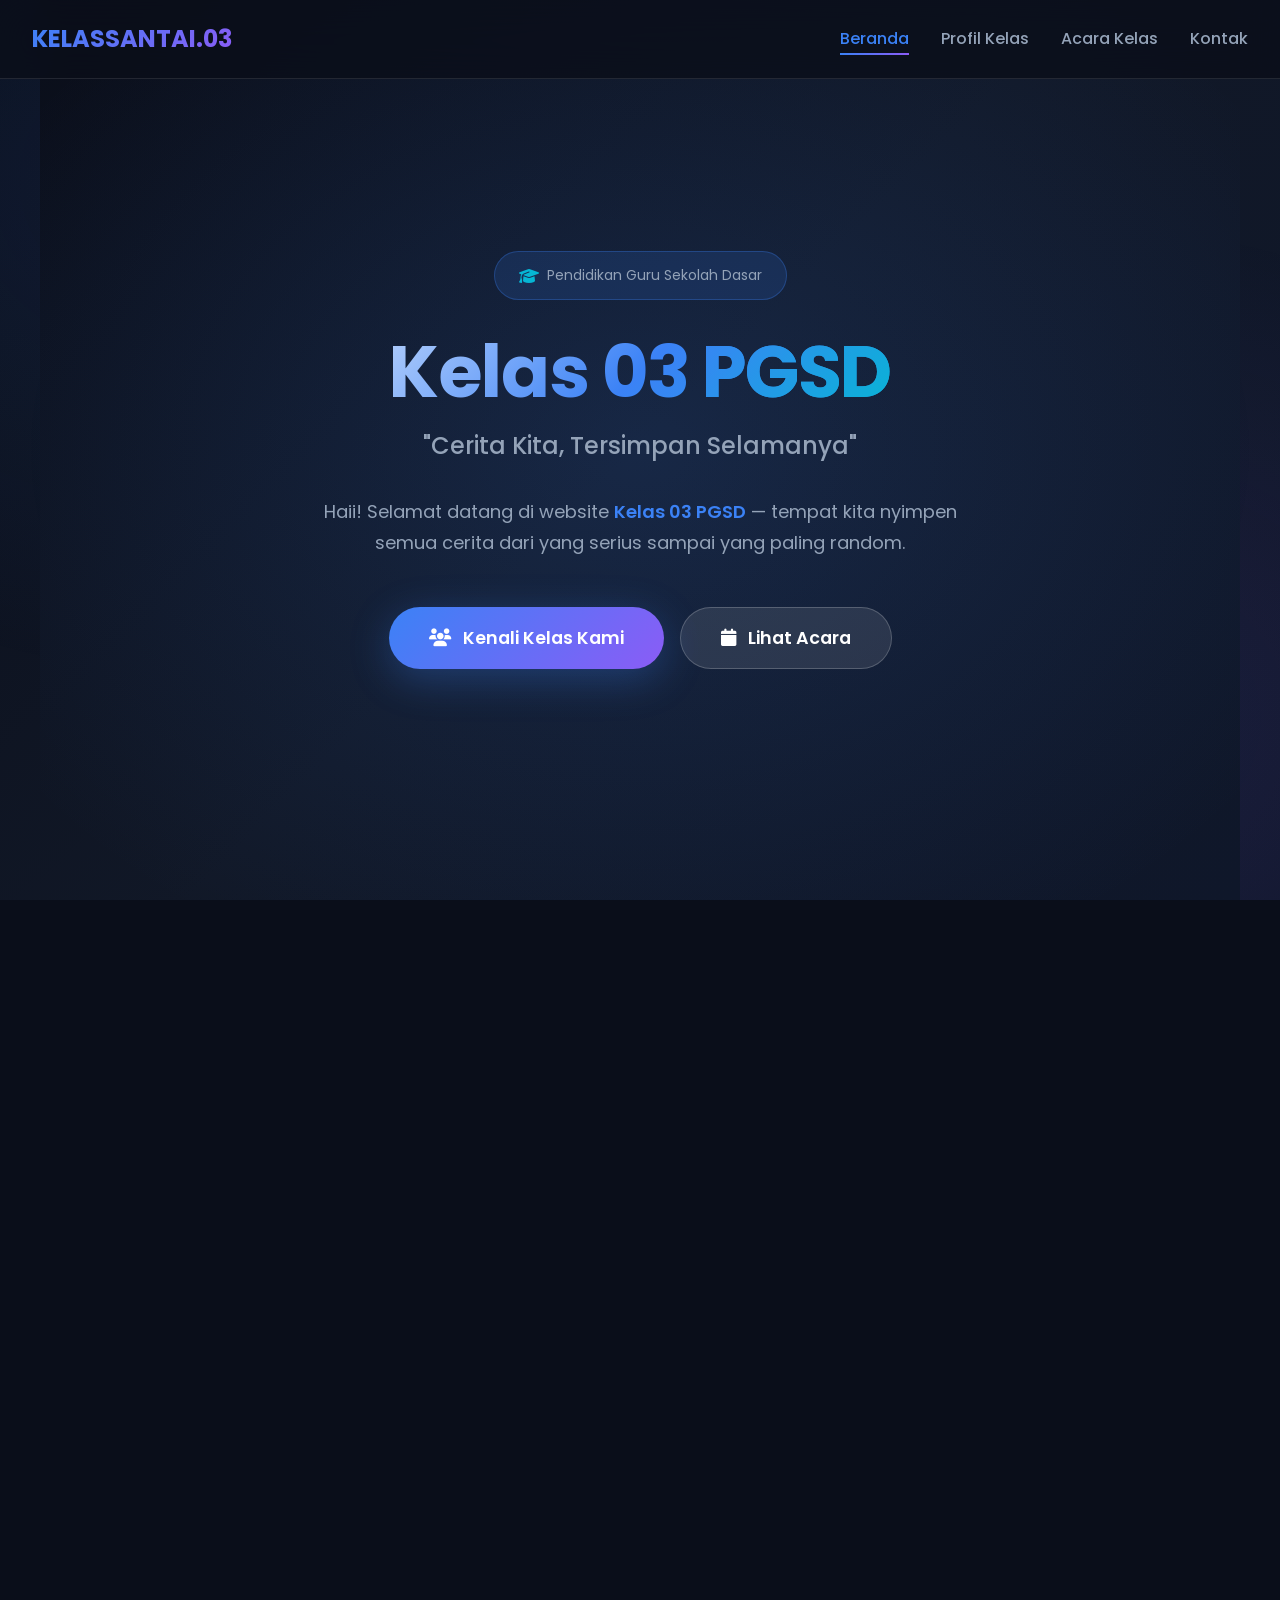
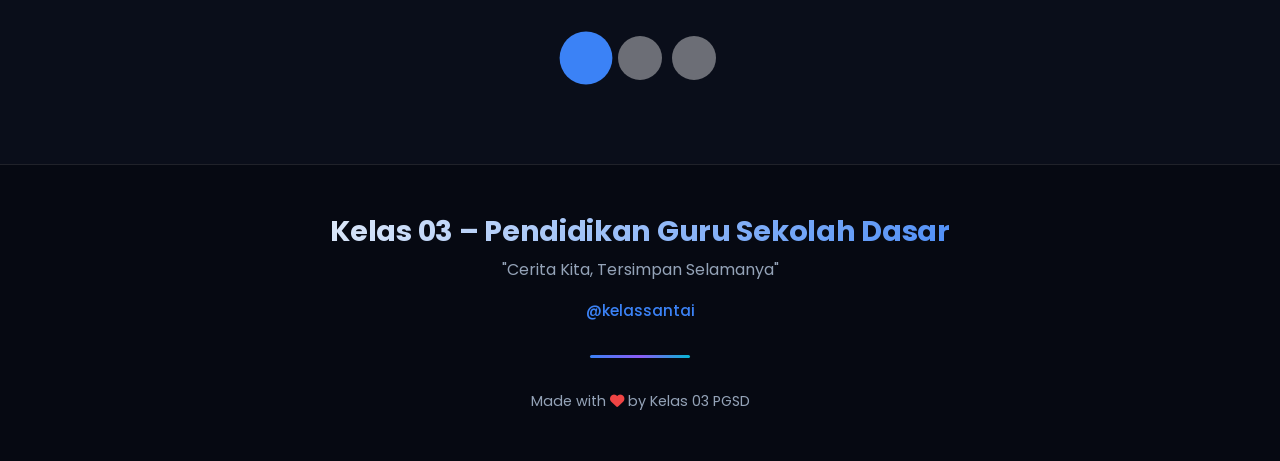
==== commit fcbf8c2e: "Add files via upload" ====
--- a/index.html
+++ b/index.html
@@ -4,16 +4,42 @@
     <meta charset="UTF-8">
     <meta name="viewport" content="width=device-width, initial-scale=1.0">
     <title>Beranda - Kelas 03 PGSD</title>
+    
+    <!-- SEO & Social Media Meta Tags -->
+    <meta name="description" content="Kelas 03 PGSD - Tempat kenangan dan cerita perjalanan akademik kami. Made with love by Kelas 03 PGSD.">
+    <meta name="keywords" content="Kelas 03, PGSD, Pendidikan Guru Sekolah Dasar, Universitas Terbuka">
+    <meta name="author" content="Kelas 03 PGSD">
+    <meta name="theme-color" content="#0a0e1a">
+    
+    <!-- Open Graph / Facebook -->
+    <meta property="og:type" content="website">
+    <meta property="og:url" content="https://kelassantai.github.io/03/">
+    <meta property="og:title" content="Kelas 03 PGSD - Cerita Kita, Tersimpan Selamanya">
+    <meta property="og:description" content="Kelas 03 PGSD - Tempat kenangan dan cerita perjalanan akademik kami. Made with love by Kelas 03 PGSD.">
+    <meta property="og:image" content="https://kelassantai.github.io/03/logo-kelas-png.png">
+    
+    <!-- Twitter -->
+    <meta property="twitter:card" content="summary_large_image">
+    <meta property="twitter:url" content="https://kelassantai.github.io/03/">
+    <meta property="twitter:title" content="Kelas 03 PGSD - Cerita Kita, Tersimpan Selamanya">
+    <meta property="twitter:description" content="Kelas 03 PGSD - Tempat kenangan dan cerita perjalanan akademik kami. Made with love by Kelas 03 PGSD.">
+    <meta property="twitter:image" content="https://kelassantai.github.io/03/logo-kelas-png.png">
+    
+    <!-- WhatsApp / LINE / Chat Apps -->
+    <meta property="og:image:width" content="1200">
+    <meta property="og:image:height" content="630">
+    
     <link rel="preconnect" href="https://fonts.googleapis.com">
     <link rel="preconnect" href="https://fonts.gstatic.com" crossorigin>
     <link href="https://fonts.googleapis.com/css2?family=Poppins:wght@300;400;500;600;700&display=swap" rel="stylesheet">
     <link rel="stylesheet" href="https://cdnjs.cloudflare.com/ajax/libs/font-awesome/6.4.0/css/all.min.css">
     <link rel="stylesheet" href="style.css">
+    <link rel="icon" type="image/png" href="logo-kelas-png.png">
 </head>
 <body>
     <!-- Logo Popup Overlay -->
     <div class="logo-popup" id="logoPopup">
-        <img src="logo kelas png.png" alt="Logo Kelas 03" class="logo-popup-image">
+        <img src="logo-kelas-png.png" alt="Logo Kelas 03" class="logo-popup-image">
     </div>
 
     <!-- Background Layers -->
@@ -70,6 +96,20 @@
         
     </section>
 
+    <!-- Hero Slider Section -->
+    <section class="hero-slider-section">
+        <div class="hero-slider">
+            <div class="hero-slide active" style="background-image: url('1.jpg');"></div>
+            <div class="hero-slide" style="background-image: url('2.jpg');"></div>
+            <div class="hero-slide" style="background-image: url('3.jpg');"></div>
+        </div>
+        <div class="hero-slider-nav">
+            <button class="slider-dot active" onclick="goToSlide(0)"></button>
+            <button class="slider-dot" onclick="goToSlide(1)"></button>
+            <button class="slider-dot" onclick="goToSlide(2)"></button>
+        </div>
+    </section>
+
     <!-- Footer -->
     <footer class="footer">
         <div class="footer-content">
@@ -129,6 +169,33 @@
                 logoPopup.classList.remove('active');
             });
         }
+
+        // Hero Slider - Auto Slide
+        (function() {
+            const sliderSection = document.querySelector('.hero-slider-section');
+            if (!sliderSection) return;
+            
+            const slides = sliderSection.querySelectorAll('.hero-slide');
+            const dots = sliderSection.querySelectorAll('.slider-dot');
+            let currentSlide = 0;
+            const totalSlides = slides.length;
+            
+            window.goToSlide = function(index) {
+                slides.forEach(slide => slide.classList.remove('active'));
+                dots.forEach(dot => dot.classList.remove('active'));
+                slides[index].classList.add('active');
+                dots[index].classList.add('active');
+                currentSlide = index;
+            };
+            
+            function nextSlide() {
+                const next = (currentSlide + 1) % totalSlides;
+                goToSlide(next);
+            }
+            
+            // Auto slide every 5 seconds
+            setInterval(nextSlide, 5000);
+        })();
     </script>
 </body>
 </html>
--- a/style.css
+++ b/style.css
@@ -319,6 +319,136 @@
     animation: heroFadeIn 1s ease forwards;
 }
 
+/* Hero Slider - Behind Content */
+.hero-slider {
+    position: absolute;
+    top: 0;
+    left: 0;
+    right: 0;
+    bottom: 0;
+    z-index: -1;
+}
+
+.hero-slide {
+    position: absolute;
+    top: 0;
+    left: 0;
+    right: 0;
+    bottom: 0;
+    opacity: 0;
+    transition: opacity 1s ease;
+}
+
+.hero-slide.active {
+    opacity: 1;
+}
+
+.hero-slide img {
+    width: 100%;
+    height: 100%;
+    object-fit: cover;
+    object-position: center;
+}
+
+.hero-slide-overlay {
+    position: absolute;
+    top: 0;
+    left: 0;
+    right: 0;
+    bottom: 0;
+    background: linear-gradient(135deg, rgba(10, 14, 26, 0.7) 0%, rgba(17, 24, 39, 0.6) 50%, rgba(15, 23, 42, 0.7) 100%);
+}
+
+/* Hero Slider Section - Below Hero */
+.hero-slider-section {
+    position: relative;
+    width: 100%;
+    height: 100vh;
+    max-height: 800px;
+    min-height: 500px;
+    overflow: hidden;
+    background: #0a0e1a;
+}
+
+.hero-slider-section .hero-slider {
+    position: absolute;
+    top: 0;
+    left: 0;
+    right: 0;
+    bottom: 0;
+    z-index: 1;
+}
+
+.hero-slider-section .hero-slide {
+    position: absolute;
+    top: 0;
+    left: 0;
+    right: 0;
+    bottom: 0;
+    opacity: 0;
+    transition: opacity 1s ease;
+    z-index: 1;
+    background-size: cover;
+    background-position: center center;
+    background-repeat: no-repeat;
+}
+
+.hero-slider-section .hero-slide.active {
+    opacity: 1;
+}
+
+.hero-slider-section .hero-slide img {
+    display: none;
+}
+
+.hero-slider-section .hero-slider-nav {
+    position: absolute;
+    bottom: 20px;
+    left: 50%;
+    transform: translateX(-50%);
+    display: flex;
+    gap: 10px;
+    z-index: 10;
+}
+
+.hero-slider-section .hero-slider-nav {
+    position: absolute;
+    bottom: 20px;
+    left: 50%;
+    transform: translateX(-50%);
+    display: flex;
+    gap: 10px;
+    z-index: 10;
+}
+
+.hero-slider-section .slider-dot {
+    width: 12px;
+    height: 12px;
+    border-radius: 50%;
+    background: rgba(255, 255, 255, 0.4);
+    border: none;
+    cursor: pointer;
+    transition: all 0.3s ease;
+}
+
+.hero-slider-section .slider-dot.active {
+    background: var(--accent-blue);
+    transform: scale(1.2);
+}
+
+.hero-slider-section .slider-dot:hover {
+    background: rgba(255, 255, 255, 0.7);
+}
+
+.hero-slider-section .hero-slide img {
+    display: none;
+}
+
+/* Hero Content - On Top */
+.hero-content {
+    text-align: center;
+}
+
 @keyframes heroFadeIn {
     from {
         opacity: 0;
@@ -701,6 +831,7 @@
 .article-image {
     width: 100%;
     height: auto;
+    min-height: 300px;
     display: block;
     filter: brightness(1) contrast(1.05) saturate(1.1);
 }
@@ -1822,11 +1953,8 @@
 
     /* Hero Mobile */
     .hero {
-        padding: 70px 12px 30px !important;
+        padding: 70px 12px 60px !important;
         min-height: auto !important;
-        display: flex !important;
-        flex-direction: column !important;
-        justify-content: center !important;
     }
 
     .hero-content {
@@ -1872,6 +2000,16 @@
         min-height: 44px !important;
     }
 
+    /* Hero Slider Mobile */
+    .hero-slider-nav {
+        bottom: 15px !important;
+    }
+
+    .slider-dot {
+        width: 10px !important;
+        height: 10px !important;
+    }
+
     /* Cards Mobile */
     .card {
         padding: 16px !important;
@@ -2049,7 +2187,8 @@
     .article-image {
         width: 100% !important;
         height: auto !important;
-        max-height: 40vh !important;
+        max-height: 50vh !important;
+        min-height: 200px !important;
         object-fit: cover !important;
     }
 
@@ -2070,6 +2209,27 @@
     h4 { font-size: clamp(18px, 3.5vw, 22px) !important; }
     h5 { font-size: 16px !important; }
     h6 { font-size: 14px !important; }
+
+    /* Hero Slider Section Mobile - 70vh, background-position top */
+    .hero-slider-section {
+        height: 70vh !important;
+        min-height: 350px !important;
+    }
+
+    .hero-slider-section .hero-slide {
+        background-position: center top !important;
+        background-size: cover !important;
+    }
+
+    .hero-slider-section .hero-slider-nav {
+        bottom: 15px !important;
+        opacity: 0.6;
+    }
+
+    .hero-slider-section .slider-dot {
+        width: 8px !important;
+        height: 8px !important;
+    }
 }
 
 /* Tablet Responsive */
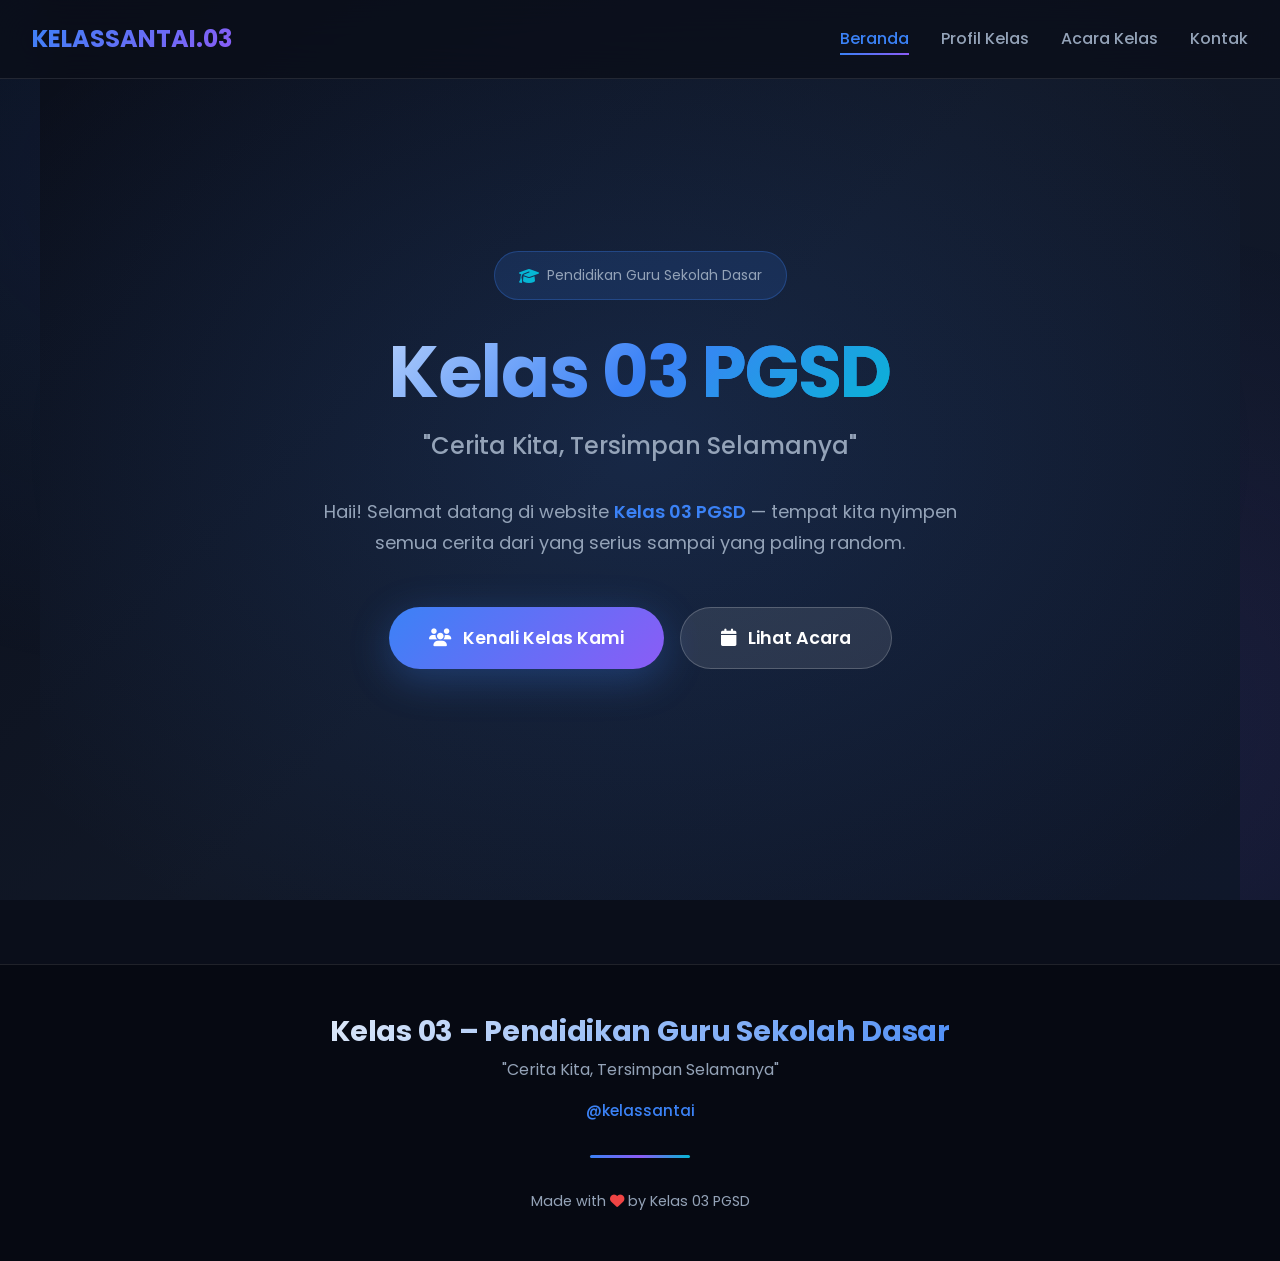
==== commit e466ae18: "Add files via upload" ====
--- a/index.html
+++ b/index.html
@@ -96,20 +96,6 @@
         
     </section>
 
-    <!-- Hero Slider Section -->
-    <section class="hero-slider-section">
-        <div class="hero-slider">
-            <div class="hero-slide active" style="background-image: url('1.jpg');"></div>
-            <div class="hero-slide" style="background-image: url('2.jpg');"></div>
-            <div class="hero-slide" style="background-image: url('3.jpg');"></div>
-        </div>
-        <div class="hero-slider-nav">
-            <button class="slider-dot active" onclick="goToSlide(0)"></button>
-            <button class="slider-dot" onclick="goToSlide(1)"></button>
-            <button class="slider-dot" onclick="goToSlide(2)"></button>
-        </div>
-    </section>
-
     <!-- Footer -->
     <footer class="footer">
         <div class="footer-content">
@@ -169,33 +155,6 @@
                 logoPopup.classList.remove('active');
             });
         }
-
-        // Hero Slider - Auto Slide
-        (function() {
-            const sliderSection = document.querySelector('.hero-slider-section');
-            if (!sliderSection) return;
-            
-            const slides = sliderSection.querySelectorAll('.hero-slide');
-            const dots = sliderSection.querySelectorAll('.slider-dot');
-            let currentSlide = 0;
-            const totalSlides = slides.length;
-            
-            window.goToSlide = function(index) {
-                slides.forEach(slide => slide.classList.remove('active'));
-                dots.forEach(dot => dot.classList.remove('active'));
-                slides[index].classList.add('active');
-                dots[index].classList.add('active');
-                currentSlide = index;
-            };
-            
-            function nextSlide() {
-                const next = (currentSlide + 1) % totalSlides;
-                goToSlide(next);
-            }
-            
-            // Auto slide every 5 seconds
-            setInterval(nextSlide, 5000);
-        })();
     </script>
 </body>
 </html>
